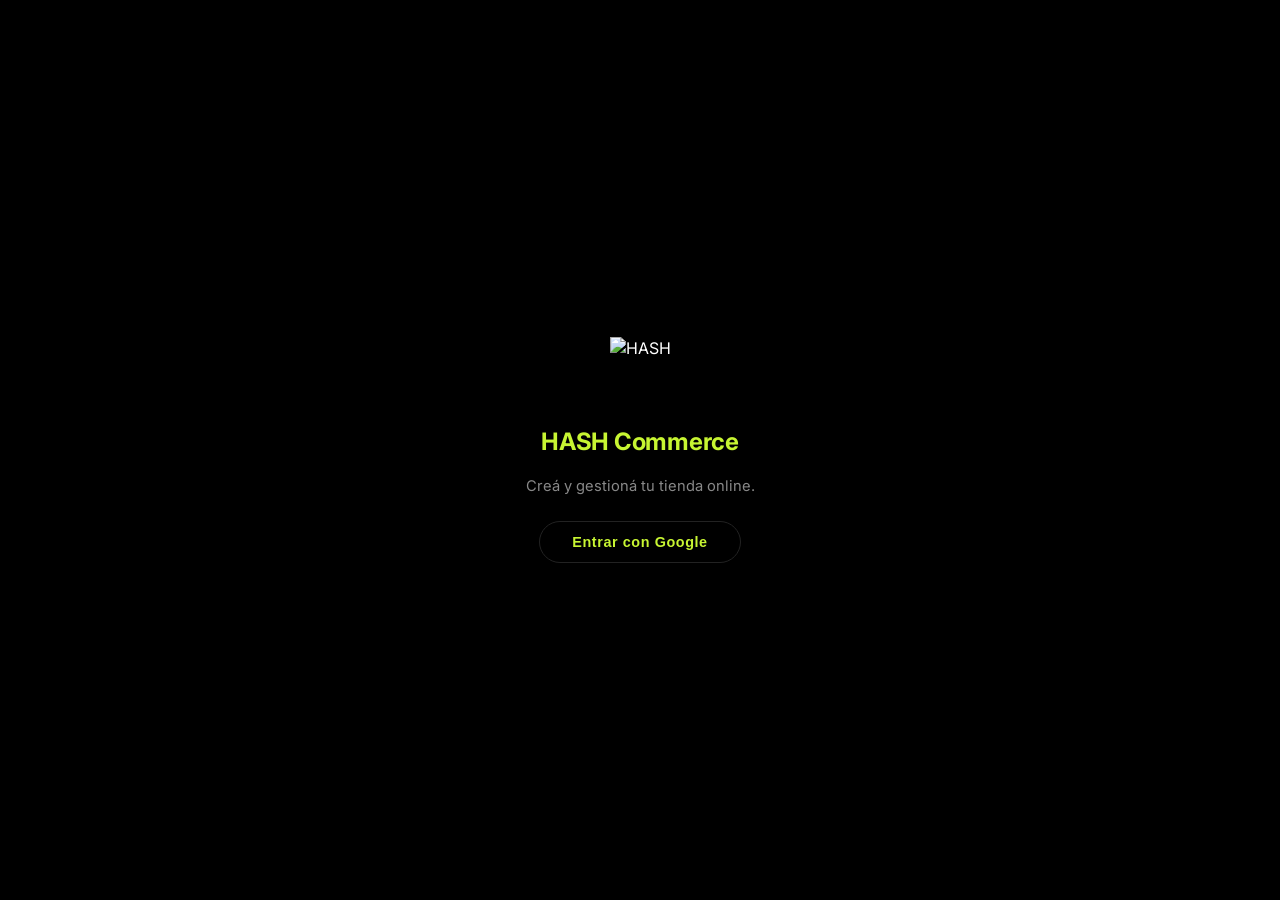
==== index.html @ f6fadef2 "fix: setup simplificado solo nombre de tienda" ====
<!DOCTYPE html>
<html lang="es">
<head>
  <meta charset="UTF-8">
  <meta name="viewport" content="width=device-width, initial-scale=1.0">
  <title>HASH Commerce</title>
  <meta name="description" content="Tu tienda online con HASH.">
  <link rel="icon" type="image/png" href="assets/favicon.png">
  <link rel="preconnect" href="https://fonts.googleapis.com">
  <link rel="preconnect" href="https://fonts.gstatic.com" crossorigin>
  <link href="https://fonts.googleapis.com/css2?family=Inter:wght@400;500;600;700&display=swap" rel="stylesheet">
  <link rel="stylesheet" href="css/style.css">
</head>
<body>

  <!-- ── Login ─────────────────────────────────────────────────────────── -->
  <div id="login-screen" hidden>
    <div id="login-box">
      <img src="assets/logo.png" alt="HASH" id="login-logo">
      <h1>HASH Commerce</h1>
      <p>Creá y gestioná tu tienda online.</p>
      <button type="button" id="login-btn">Entrar con Google</button>
    </div>
  </div>

  <!-- ── Setup (primera vez) ───────────────────────────────────────────── -->
  <div id="setup-screen" hidden>
    <div id="setup-box">
      <img src="assets/logo.png" alt="HASH" id="setup-logo">
      <h2>Configurá tu tienda</h2>
      <p class="setup-subtitle">Solo tarda un segundo. Después podés cambiar todo desde Ajustes.</p>

      <label for="setup-store-name">Nombre de la tienda</label>
      <input type="text" id="setup-store-name" placeholder="Ej: Mi Tienda" maxlength="80" autocomplete="off">

      <p id="setup-status" aria-live="polite"></p>
      <button type="button" id="setup-submit" class="btn-primary">Crear tienda</button>
    </div>
  </div>

  <!-- ── App principal ─────────────────────────────────────────────────── -->
  <div id="app" hidden>

    <aside id="sidebar">
      <div id="sidebar-header">
        <img src="assets/logo.png" alt="HASH" id="sidebar-logo">
        <span id="sidebar-store-name">Mi Tienda</span>
      </div>

      <nav id="sidebar-nav">
        <button type="button" class="nav-item active" data-section="dashboard">
          <span class="nav-icon">◈</span> Dashboard
        </button>
        <button type="button" class="nav-item" data-section="products">
          <span class="nav-icon">◻</span> Productos
        </button>
        <button type="button" class="nav-item" data-section="orders">
          <span class="nav-icon">◷</span> Pedidos
        </button>
        <button type="button" class="nav-item" data-section="customers">
          <span class="nav-icon">◎</span> Clientes
        </button>
        <button type="button" class="nav-item" data-section="connectors">
          <span class="nav-icon">⬡</span> Conectores
        </button>
        <button type="button" class="nav-item" data-section="settings">
          <span class="nav-icon">◌</span> Ajustes
        </button>
      </nav>

      <div id="sidebar-footer">
        <button type="button" id="logout-btn">Cerrar sesión</button>
      </div>
    </aside>

    <div id="sidebar-overlay"></div>

    <main id="main">
      <header id="main-header">
        <button type="button" id="hamburger" aria-label="Abrir menú">
          <span></span><span></span><span></span>
        </button>
        <h2 id="section-title">Dashboard</h2>
      </header>

      <!-- Dashboard -->
      <section id="section-dashboard" class="section">
        <div id="metrics-grid">
          <div class="metric-card">
            <span class="metric-label">Productos</span>
            <span class="metric-value" id="metric-products">—</span>
          </div>
          <div class="metric-card">
            <span class="metric-label">Pedidos</span>
            <span class="metric-value" id="metric-orders">—</span>
          </div>
          <div class="metric-card">
            <span class="metric-label">Clientes</span>
            <span class="metric-value" id="metric-customers">—</span>
          </div>
          <div class="metric-card">
            <span class="metric-label">Ventas totales</span>
            <span class="metric-value" id="metric-revenue">—</span>
          </div>
        </div>
      </section>

      <!-- Productos -->
      <section id="section-products" class="section" hidden>
        <div class="section-toolbar">
          <h3>Productos</h3>
          <button type="button" class="btn-primary" id="new-product-btn">+ Nuevo producto</button>
        </div>
        <table class="data-table">
          <thead>
            <tr>
              <th>Nombre</th>
              <th>Precio</th>
              <th>Stock</th>
              <th>Categoría</th>
              <th></th>
            </tr>
          </thead>
          <tbody id="products-tbody"></tbody>
        </table>
      </section>

      <!-- Pedidos -->
      <section id="section-orders" class="section" hidden>
        <div class="section-toolbar">
          <h3>Pedidos</h3>
        </div>
        <table class="data-table">
          <thead>
            <tr>
              <th>#</th>
              <th>Cliente</th>
              <th>Total</th>
              <th>Estado</th>
              <th>Cambiar estado</th>
            </tr>
          </thead>
          <tbody id="orders-tbody"></tbody>
        </table>
      </section>

      <!-- Clientes -->
      <section id="section-customers" class="section" hidden>
        <div class="section-toolbar">
          <h3>Clientes</h3>
        </div>
        <table class="data-table">
          <thead>
            <tr>
              <th>Nombre</th>
              <th>Email</th>
              <th>Pedidos</th>
            </tr>
          </thead>
          <tbody id="customers-tbody"></tbody>
        </table>
      </section>

      <!-- Conectores -->
      <section id="section-connectors" class="section" hidden>
        <div class="section-toolbar">
          <h3>Conectores</h3>
        </div>
        <div id="connectors-list">

          <div class="connector-card">
            <div style="flex:1">
              <div class="connector-name">Mercado Pago</div>
              <div class="connector-status" id="mp-status">No conectado</div>
              <div style="margin-top:10px;display:flex;flex-direction:column;gap:6px;max-width:320px;">
                <input type="text" id="mp-access-token" placeholder="Access Token de producción" autocomplete="off">
                <p id="mp-save-status" aria-live="polite"></p>
                <button type="button" class="btn-primary" id="mp-save-btn" style="align-self:flex-start;">Guardar</button>
              </div>
            </div>
          </div>

          <div class="connector-card">
            <div style="flex:1">
              <div class="connector-name">PayPal</div>
              <div class="connector-status" id="paypal-status">No conectado</div>
              <div style="margin-top:10px;display:flex;flex-direction:column;gap:6px;max-width:320px;">
                <input type="text" id="paypal-client-id" placeholder="Client ID" autocomplete="off">
                <p id="paypal-save-status" aria-live="polite"></p>
                <button type="button" class="btn-primary" id="paypal-save-btn" style="align-self:flex-start;">Guardar</button>
              </div>
            </div>
          </div>

        </div>
      </section>

      <!-- Ajustes -->
      <section id="section-settings" class="section" hidden>
        <div class="section-toolbar">
          <h3>Ajustes</h3>
        </div>
        <div id="settings-content">
          <div class="settings-group">
            <label for="settings-store-name">Nombre de la tienda</label>
            <input type="text" id="settings-store-name" maxlength="80" autocomplete="off">
          </div>
          <div class="settings-group">
            <label for="settings-company-name">Nombre de la empresa</label>
            <input type="text" id="settings-company-name" maxlength="80" autocomplete="off">
          </div>
          <button type="button" class="btn-primary" id="settings-save-btn">Guardar cambios</button>
          <p id="settings-status" aria-live="polite"></p>
        </div>
      </section>

    </main>
  </div>

  <!-- ── Modal: nuevo/editar producto ──────────────────────────────────── -->
  <div id="product-modal" hidden role="dialog" aria-modal="true">
    <div id="product-modal-box">
      <h3 id="product-modal-title">Nuevo producto</h3>

      <label for="product-name">Nombre</label>
      <input type="text" id="product-name" maxlength="120" autocomplete="off">

      <label for="product-price">Precio</label>
      <input type="number" id="product-price" min="0" step="0.01">

      <label for="product-stock">Stock</label>
      <input type="number" id="product-stock" min="0" step="1">

      <label for="product-category">Categoría <span class="optional">(opcional)</span></label>
      <input type="text" id="product-category" maxlength="80" autocomplete="off">

      <label for="product-description">Descripción <span class="optional">(opcional)</span></label>
      <textarea id="product-description" rows="3"></textarea>

      <label>Imagen <span class="optional">(opcional)</span></label>
      <div class="upload-area" id="product-img-area">
        <input type="file" id="product-img-input" accept="image/*" hidden>
        <img id="product-img-preview" style="display:none;max-width:100%;max-height:120px;border-radius:8px;" alt="Preview">
        <span>Subir imagen</span>
      </div>

      <p id="product-modal-status" aria-live="polite"></p>
      <div class="modal-actions">
        <button type="button" id="product-cancel-btn">Cancelar</button>
        <button type="button" id="product-save-btn" class="btn-primary">Guardar</button>
      </div>
    </div>
  </div>

  <script src="js/app.js"></script>
</body>
</html>
---- css/style.css ----
/**
 * style.css — HASH Commerce
 * Paleta de marca: Lime #C7F532 · Black #000 · Graphite #0D0D0D
 */

:root {
  --lime: #c7f532;
  --lime-dim: #7ec200;
  --black: #000000;
  --graphite: #0d0d0d;
  --graphite-soft: #111111;
  --border: #181818;
  --border-soft: #222222;
  --text: #ffffff;
  --text-dim: #888888;
  --text-faint: #444444;
  --red: #e25c4a;
  --radius-sm: 10px;
  --radius-md: 14px;
  --radius-pill: 999px;
  --ease: cubic-bezier(0.2, 0.7, 0.3, 1);
  --sidebar-w: 220px;
}

* { box-sizing: border-box; margin: 0; padding: 0; }

html, body {
  height: 100%;
  font-family: "Inter", system-ui, sans-serif;
  font-size: 16px;
  line-height: 1.45;
  color: var(--text);
  background: var(--black);
  -webkit-font-smoothing: antialiased;
}

[hidden] { display: none !important; }

/* ── Login ──────────────────────────────────────────────────────────── */

#login-screen {
  display: flex;
  align-items: center;
  justify-content: center;
  min-height: 100vh;
  padding: 24px;
}

#login-box {
  display: flex;
  flex-direction: column;
  align-items: center;
  gap: 16px;
  max-width: 360px;
  width: 100%;
  text-align: center;
}

#login-logo {
  height: 64px;
  width: auto;
  object-fit: contain;
  margin-bottom: 8px;
}

#login-box h1 {
  font-size: 1.5rem;
  font-weight: 700;
  color: var(--lime);
  letter-spacing: -0.01em;
}

#login-box p {
  font-size: 0.92rem;
  color: var(--text-dim);
}

#login-btn {
  margin-top: 8px;
  padding: 12px 32px;
  border: 1px solid var(--border-soft);
  border-radius: var(--radius-pill);
  background: transparent;
  color: var(--lime);
  font-size: 0.9rem;
  font-weight: 600;
  letter-spacing: 0.04em;
  cursor: pointer;
  transition: background 150ms var(--ease), border-color 150ms var(--ease);
}

#login-btn:hover {
  background: #0f1a00;
  border-color: var(--lime);
}

/* ── Setup ──────────────────────────────────────────────────────────── */

#setup-screen {
  display: flex;
  align-items: flex-start;
  justify-content: center;
  min-height: 100vh;
  padding: 48px 24px;
  overflow-y: auto;
}

#setup-box {
  display: flex;
  flex-direction: column;
  gap: 14px;
  max-width: 480px;
  width: 100%;
}

#setup-logo {
  height: 48px;
  width: auto;
  object-fit: contain;
  margin-bottom: 4px;
}

#setup-box h2 {
  font-size: 1.3rem;
  font-weight: 700;
  color: var(--lime);
}

.setup-subtitle {
  font-size: 0.85rem;
  color: var(--text-dim);
  margin-bottom: 6px;
}

/* ── Forms compartidos ──────────────────────────────────────────────── */

label {
  display: block;
  font-size: 0.82rem;
  font-weight: 600;
  color: var(--text-dim);
  margin-bottom: 4px;
  text-transform: uppercase;
  letter-spacing: 0.05em;
}

.optional {
  font-weight: 400;
  color: var(--text-faint);
  text-transform: none;
  letter-spacing: 0;
}

input[type="text"],
input[type="number"],
input[type="email"],
textarea,
select {
  width: 100%;
  background: var(--graphite);
  border: 1px solid var(--border-soft);
  border-radius: var(--radius-sm);
  padding: 10px 14px;
  color: var(--text);
  font-size: 0.92rem;
  font-family: inherit;
  outline: none;
  transition: border-color 150ms var(--ease);
  appearance: none;
}

input[type="text"]:focus,
input[type="number"]:focus,
input[type="email"]:focus,
textarea:focus,
select:focus {
  border-color: var(--lime);
}

textarea { resize: vertical; }

select {
  background-image: url("data:image/svg+xml,%3Csvg xmlns='http://www.w3.org/2000/svg' width='12' height='8' viewBox='0 0 12 8'%3E%3Cpath d='M1 1l5 5 5-5' stroke='%23888' stroke-width='1.5' fill='none' stroke-linecap='round'/%3E%3C/svg%3E");
  background-repeat: no-repeat;
  background-position: right 14px center;
  padding-right: 36px;
  cursor: pointer;
}

.upload-hint {
  font-size: 0.78rem;
  color: var(--text-faint);
  margin-top: -8px;
}

/* Upload area */
.upload-area {
  position: relative;
  display: flex;
  align-items: center;
  justify-content: center;
  flex-direction: column;
  gap: 8px;
  border: 1px dashed var(--border-soft);
  border-radius: var(--radius-md);
  padding: 24px;
  cursor: pointer;
  transition: border-color 150ms var(--ease), background 150ms var(--ease);
  min-height: 100px;
  overflow: hidden;
}

.upload-area:hover {
  border-color: var(--lime);
  background: #0a1300;
}

.upload-area--wide { min-height: 130px; }

.upload-area span {
  font-size: 0.82rem;
  color: var(--text-faint);
  pointer-events: none;
}

.upload-area img {
  max-width: 100%;
  max-height: 120px;
  object-fit: contain;
  border-radius: var(--radius-sm);
}

/* Status lines */
#setup-status,
#product-modal-status,
#settings-status,
#rename-status {
  font-size: 0.8rem;
  min-height: 1.2em;
  color: var(--text-dim);
}

.status--error { color: var(--red) !important; }
.status--ok    { color: var(--lime) !important; }

/* ── Botones ────────────────────────────────────────────────────────── */

.btn-primary {
  padding: 10px 24px;
  border: none;
  border-radius: var(--radius-pill);
  background: var(--lime);
  color: #000;
  font-size: 0.88rem;
  font-weight: 700;
  letter-spacing: 0.03em;
  cursor: pointer;
  transition: opacity 150ms var(--ease);
}

.btn-primary:hover  { opacity: 0.85; }
.btn-primary:active { opacity: 1; }

.btn-secondary {
  padding: 8px 18px;
  border: 1px solid var(--border-soft);
  border-radius: var(--radius-pill);
  background: transparent;
  color: var(--text-dim);
  font-size: 0.84rem;
  font-weight: 500;
  cursor: pointer;
  transition: border-color 150ms var(--ease), color 150ms var(--ease);
}

.btn-secondary:hover {
  border-color: var(--lime);
  color: var(--lime);
}

#setup-submit {
  margin-top: 8px;
  align-self: flex-start;
}

/* ── App shell ──────────────────────────────────────────────────────── */

#app {
  display: flex;
  height: 100vh;
  height: 100dvh;
  overflow: hidden;
}

/* ── Sidebar ────────────────────────────────────────────────────────── */

#sidebar {
  width: var(--sidebar-w);
  flex-shrink: 0;
  display: flex;
  flex-direction: column;
  background: var(--graphite);
  border-right: 1px solid var(--border);
  padding: 20px 12px;
  overflow-y: auto;
  transition: transform 250ms var(--ease);
  z-index: 50;
}

#sidebar-header {
  display: flex;
  align-items: center;
  gap: 10px;
  padding: 0 4px 24px;
}

#sidebar-logo {
  height: 32px;
  width: auto;
  object-fit: contain;
  flex-shrink: 0;
}

#sidebar-store-name {
  font-size: 0.88rem;
  font-weight: 600;
  color: var(--text);
  white-space: nowrap;
  overflow: hidden;
  text-overflow: ellipsis;
}

#sidebar-nav {
  display: flex;
  flex-direction: column;
  gap: 2px;
  flex: 1;
}

.nav-item {
  display: flex;
  align-items: center;
  gap: 10px;
  width: 100%;
  padding: 10px 12px;
  border: none;
  border-radius: var(--radius-sm);
  background: transparent;
  color: var(--text-dim);
  font-size: 0.88rem;
  font-weight: 500;
  text-align: left;
  cursor: pointer;
  transition: background 150ms var(--ease), color 150ms var(--ease);
}

.nav-item:hover {
  background: var(--graphite-soft);
  color: var(--text);
}

.nav-item.active {
  background: #0f1a00;
  color: var(--lime);
}

.nav-icon {
  font-size: 1rem;
  line-height: 1;
  flex-shrink: 0;
}

#sidebar-footer {
  padding-top: 20px;
  border-top: 1px solid var(--border);
  margin-top: 16px;
}

#logout-btn {
  width: 100%;
  padding: 9px 12px;
  border: none;
  border-radius: var(--radius-sm);
  background: transparent;
  color: var(--text-faint);
  font-size: 0.82rem;
  text-align: left;
  cursor: pointer;
  transition: color 150ms var(--ease);
}

#logout-btn:hover { color: var(--red); }

/* Overlay mobile */
#sidebar-overlay {
  display: none;
  position: fixed;
  inset: 0;
  background: rgba(0, 0, 0, 0.7);
  z-index: 49;
}

#sidebar-overlay.visible { display: block; }

/* ── Main ───────────────────────────────────────────────────────────── */

#main {
  flex: 1;
  display: flex;
  flex-direction: column;
  min-width: 0;
  overflow: hidden;
}

#main-header {
  display: flex;
  align-items: center;
  gap: 14px;
  padding: 14px 24px;
  border-bottom: 1px solid var(--border);
  flex-shrink: 0;
}

#section-title {
  font-size: 1rem;
  font-weight: 600;
  color: var(--text);
}

/* Hamburger */
#hamburger {
  display: none;
  flex-direction: column;
  justify-content: center;
  gap: 5px;
  width: 36px;
  height: 36px;
  padding: 6px;
  background: transparent;
  border: none;
  cursor: pointer;
  flex-shrink: 0;
}

#hamburger span {
  display: block;
  height: 1.5px;
  background: var(--lime);
  border-radius: 2px;
}

/* ── Secciones ──────────────────────────────────────────────────────── */

.section {
  flex: 1;
  overflow-y: auto;
  padding: 28px 28px;
}

.section-toolbar {
  display: flex;
  align-items: center;
  justify-content: space-between;
  margin-bottom: 20px;
}

.section-toolbar h3 {
  font-size: 1rem;
  font-weight: 600;
  color: var(--text);
}

/* ── Dashboard / métricas ───────────────────────────────────────────── */

#metrics-grid {
  display: grid;
  grid-template-columns: repeat(auto-fill, minmax(180px, 1fr));
  gap: 16px;
}

.metric-card {
  display: flex;
  flex-direction: column;
  gap: 8px;
  padding: 20px 22px;
  background: var(--graphite);
  border: 1px solid var(--border);
  border-radius: var(--radius-md);
}

.metric-label {
  font-size: 0.75rem;
  font-weight: 600;
  color: var(--text-dim);
  text-transform: uppercase;
  letter-spacing: 0.06em;
}

.metric-value {
  font-size: 1.8rem;
  font-weight: 700;
  color: var(--lime);
  letter-spacing: -0.02em;
}

/* ── Listas (productos, pedidos, clientes) ──────────────────────────── */

.list-empty {
  color: var(--text-faint);
  font-size: 0.88rem;
  font-style: italic;
  padding: 20px 0;
}

/* Tabla genérica */
.data-table {
  width: 100%;
  border-collapse: collapse;
}

.data-table th,
.data-table td {
  text-align: left;
  padding: 12px 14px;
  font-size: 0.88rem;
  border-bottom: 1px solid var(--border);
}

.data-table th {
  color: var(--text-dim);
  font-weight: 600;
  font-size: 0.75rem;
  text-transform: uppercase;
  letter-spacing: 0.05em;
}

.data-table td { color: var(--text); }

.data-table tbody tr {
  transition: background 120ms var(--ease);
}

.data-table tbody tr:hover {
  background: var(--graphite);
}

/* ── Conectores ─────────────────────────────────────────────────────── */

#connectors-list {
  display: flex;
  flex-direction: column;
  gap: 12px;
  max-width: 520px;
}

.connector-card {
  display: flex;
  align-items: center;
  gap: 14px;
  padding: 16px 20px;
  background: var(--graphite);
  border: 1px solid var(--border);
  border-radius: var(--radius-md);
}

.connector-name {
  font-size: 0.92rem;
  font-weight: 600;
  color: var(--text);
  flex: 1;
}

.connector-status {
  font-size: 0.78rem;
  color: var(--text-faint);
}

.connector-status.connected {
  color: var(--lime);
}

/* ── Ajustes ────────────────────────────────────────────────────────── */

#settings-content {
  display: flex;
  flex-direction: column;
  gap: 20px;
  max-width: 480px;
}

.settings-group {
  display: flex;
  flex-direction: column;
  gap: 6px;
}

/* ── Modales ────────────────────────────────────────────────────────── */

#product-modal {
  position: fixed;
  inset: 0;
  display: flex;
  align-items: center;
  justify-content: center;
  background: rgba(0, 0, 0, 0.8);
  z-index: 100;
  padding: 24px;
}

#product-modal-box {
  display: flex;
  flex-direction: column;
  gap: 14px;
  width: 100%;
  max-width: 480px;
  max-height: 90vh;
  overflow-y: auto;
  background: var(--graphite);
  border: 1px solid var(--border-soft);
  border-radius: var(--radius-md);
  padding: 28px 24px;
}

#product-modal-box h3 {
  font-size: 1rem;
  font-weight: 700;
  color: var(--text);
}

.modal-actions {
  display: flex;
  justify-content: flex-end;
  gap: 10px;
  margin-top: 4px;
}

.modal-actions button:first-child {
  padding: 10px 20px;
  border: none;
  background: transparent;
  color: var(--text-dim);
  font-size: 0.88rem;
  cursor: pointer;
  border-radius: var(--radius-pill);
  transition: color 150ms var(--ease);
}

.modal-actions button:first-child:hover { color: var(--text); }

/* ── Badges de estado pedido ────────────────────────────────────────── */

.badge {
  display: inline-block;
  padding: 3px 10px;
  border-radius: var(--radius-pill);
  font-size: 0.72rem;
  font-weight: 600;
  letter-spacing: 0.04em;
  text-transform: uppercase;
}

.badge--pending  { background: #1a1500; color: #f0c040; }
.badge--paid     { background: #0a1300; color: var(--lime); }
.badge--shipped  { background: #001020; color: #60b0ff; }
.badge--done     { background: #0f0f0f; color: var(--text-dim); }
.badge--canceled { background: #1a0a0a; color: var(--red); }

/* ── Responsive ─────────────────────────────────────────────────────── */

@media (max-width: 720px) {
  #hamburger { display: flex; }

  #sidebar {
    position: fixed;
    top: 0;
    left: 0;
    height: 100%;
    transform: translateX(-100%);
  }

  #sidebar.open {
    transform: translateX(0);
    box-shadow: 4px 0 32px rgba(0,0,0,0.6);
  }

  .section { padding: 20px 16px; }

  #metrics-grid {
    grid-template-columns: 1fr 1fr;
  }

  .section-toolbar {
    flex-direction: column;
    align-items: flex-start;
    gap: 12px;
  }
}

@media (max-width: 400px) {
  #metrics-grid { grid-template-columns: 1fr; }
}

@media (prefers-reduced-motion: reduce) {
  *, *::before, *::after {
    animation-duration: 0.01ms !important;
    transition-duration: 0.01ms !important;
  }
}
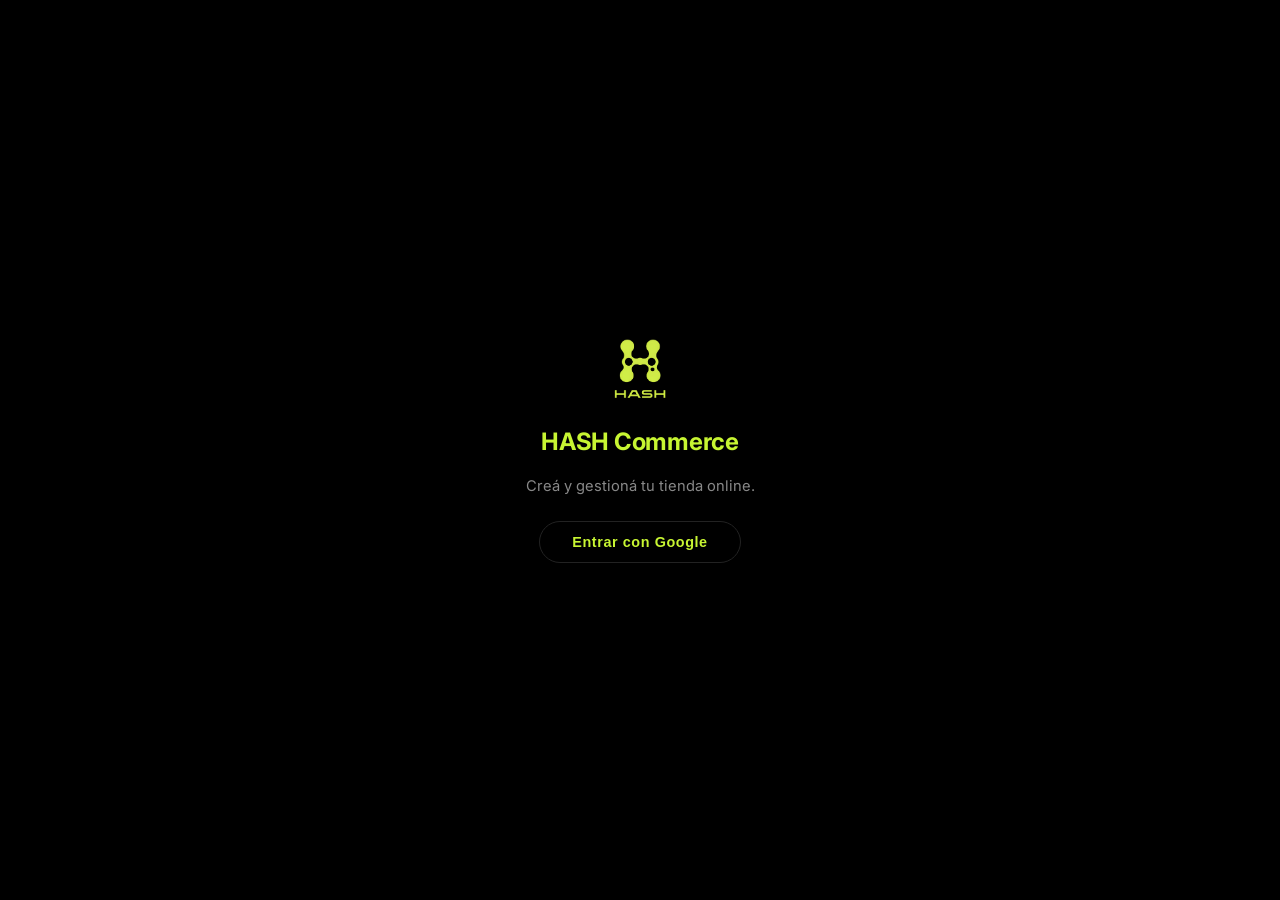
==== commit d8ca2429: "cambios" ====
--- a/index.html
+++ b/index.html
@@ -16,7 +16,7 @@
   <!-- ── Login ─────────────────────────────────────────────────────────── -->
   <div id="login-screen" hidden>
     <div id="login-box">
-      <img src="assets/logo.png" alt="HASH" id="login-logo">
+      <img src="assets/logo_hash.png" alt="HASH" id="login-logo">
       <h1>HASH Commerce</h1>
       <p>Creá y gestioná tu tienda online.</p>
       <button type="button" id="login-btn">Entrar con Google</button>
@@ -26,7 +26,7 @@
   <!-- ── Setup (primera vez) ───────────────────────────────────────────── -->
   <div id="setup-screen" hidden>
     <div id="setup-box">
-      <img src="assets/logo.png" alt="HASH" id="setup-logo">
+      <img src="assets/logo_hash.png" alt="HASH" id="setup-logo">
       <h2>Configurá tu tienda</h2>
       <p class="setup-subtitle">Solo tarda un segundo. Después podés cambiar todo desde Ajustes.</p>
 
@@ -43,7 +43,7 @@
 
     <aside id="sidebar">
       <div id="sidebar-header">
-        <img src="assets/logo.png" alt="HASH" id="sidebar-logo">
+        <img src="assets/logo_hash.png" alt="HASH" id="sidebar-logo">
         <span id="sidebar-store-name">Mi Tienda</span>
       </div>
 
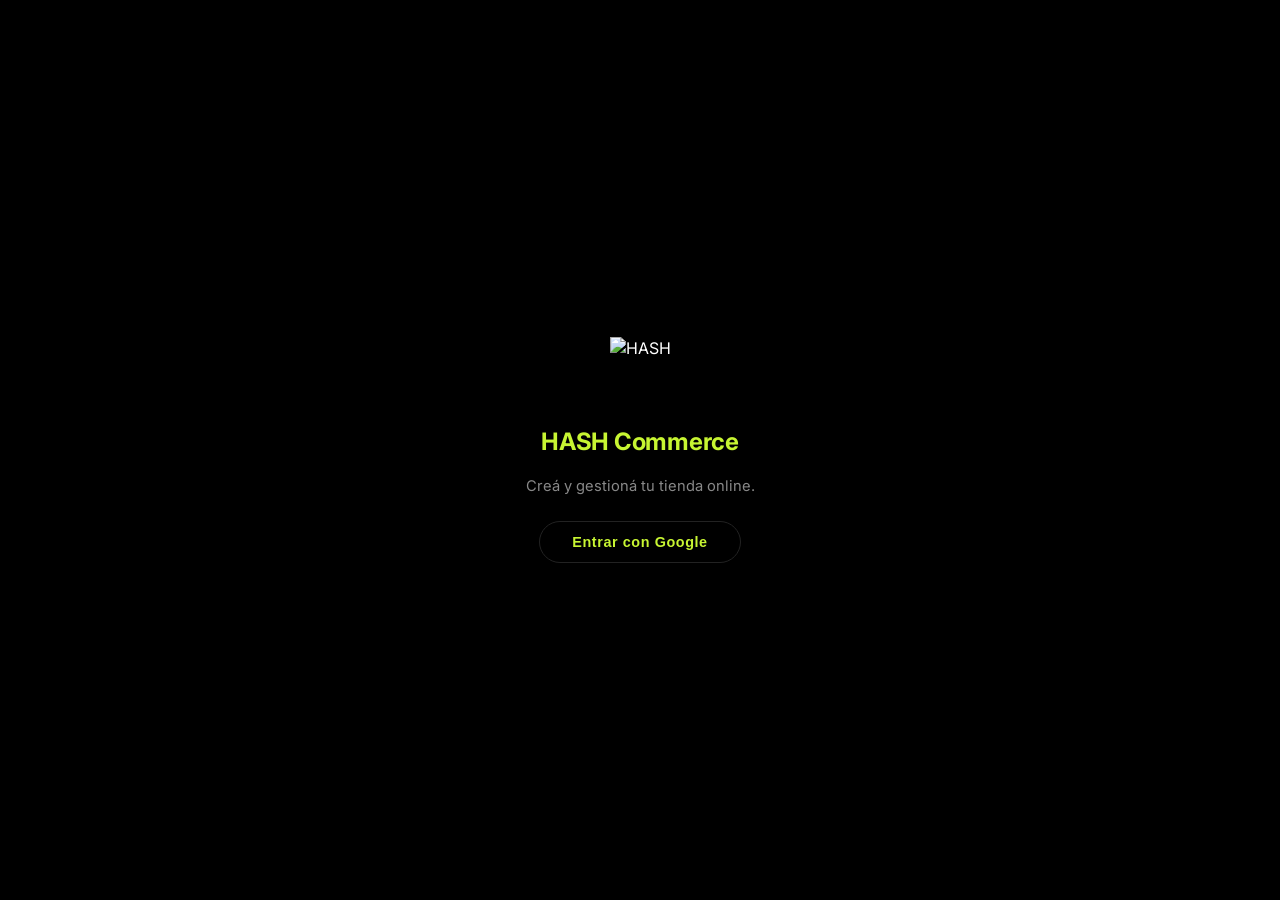
==== commit a0e15243: "cambios" ====
--- a/index.html
+++ b/index.html
@@ -16,7 +16,7 @@
   <!-- ── Login ─────────────────────────────────────────────────────────── -->
   <div id="login-screen" hidden>
     <div id="login-box">
-      <img src="assets/logo_hash.png" alt="HASH" id="login-logo">
+      <img src="assets/logo.png" alt="HASH" id="login-logo">
       <h1>HASH Commerce</h1>
       <p>Creá y gestioná tu tienda online.</p>
       <button type="button" id="login-btn">Entrar con Google</button>
@@ -26,7 +26,7 @@
   <!-- ── Setup (primera vez) ───────────────────────────────────────────── -->
   <div id="setup-screen" hidden>
     <div id="setup-box">
-      <img src="assets/logo_hash.png" alt="HASH" id="setup-logo">
+      <img src="assets/logo.png" alt="HASH" id="setup-logo">
       <h2>Configurá tu tienda</h2>
       <p class="setup-subtitle">Solo tarda un segundo. Después podés cambiar todo desde Ajustes.</p>
 
@@ -43,7 +43,7 @@
 
     <aside id="sidebar">
       <div id="sidebar-header">
-        <img src="assets/logo_hash.png" alt="HASH" id="sidebar-logo">
+        <img src="assets/logo.png" alt="HASH" id="sidebar-logo">
         <span id="sidebar-store-name">Mi Tienda</span>
       </div>
 
@@ -231,17 +231,39 @@
       <label for="product-stock">Stock</label>
       <input type="number" id="product-stock" min="0" step="1">
 
-      <label for="product-category">Categoría <span class="optional">(opcional)</span></label>
-      <input type="text" id="product-category" maxlength="80" autocomplete="off">
+      <label for="product-category">Categoría</label>
+      <div id="category-field">
+        <select id="product-category">
+          <option value="">Sin categoría</option>
+        </select>
+        <button type="button" id="add-category-btn" class="btn-add-category">+ Nueva categoría</button>
+        <div id="new-category-row" hidden style="display:flex;gap:8px;margin-top:6px;">
+          <input type="text" id="new-category-input" placeholder="Nombre de la categoría" maxlength="80" autocomplete="off" style="flex:1;">
+          <button type="button" id="new-category-save" class="btn-primary" style="padding:8px 16px;font-size:.82rem;">Agregar</button>
+          <button type="button" id="new-category-cancel" style="padding:8px 12px;background:transparent;border:none;color:var(--text-dim);cursor:pointer;">✕</button>
+        </div>
+      </div>
 
       <label for="product-description">Descripción <span class="optional">(opcional)</span></label>
       <textarea id="product-description" rows="3"></textarea>
 
-      <label>Imagen <span class="optional">(opcional)</span></label>
-      <div class="upload-area" id="product-img-area">
-        <input type="file" id="product-img-input" accept="image/*" hidden>
-        <img id="product-img-preview" style="display:none;max-width:100%;max-height:120px;border-radius:8px;" alt="Preview">
-        <span>Subir imagen</span>
+      <label>Imágenes <span class="optional">(hasta 3)</span></label>
+      <div id="product-images-grid" style="display:grid;grid-template-columns:repeat(3,1fr);gap:10px;">
+        <div class="upload-area img-slot" data-slot="0">
+          <input type="file" class="img-slot-input" accept="image/*" hidden>
+          <img class="img-slot-preview" style="display:none;max-width:100%;max-height:90px;border-radius:8px;" alt="">
+          <span>+ Imagen</span>
+        </div>
+        <div class="upload-area img-slot" data-slot="1">
+          <input type="file" class="img-slot-input" accept="image/*" hidden>
+          <img class="img-slot-preview" style="display:none;max-width:100%;max-height:90px;border-radius:8px;" alt="">
+          <span>+ Imagen</span>
+        </div>
+        <div class="upload-area img-slot" data-slot="2">
+          <input type="file" class="img-slot-input" accept="image/*" hidden>
+          <img class="img-slot-preview" style="display:none;max-width:100%;max-height:90px;border-radius:8px;" alt="">
+          <span>+ Imagen</span>
+        </div>
       </div>
 
       <p id="product-modal-status" aria-live="polite"></p>
--- a/css/style.css
+++ b/css/style.css
@@ -706,3 +706,46 @@
     transition-duration: 0.01ms !important;
   }
 }
+
+/* ── Categorías ─────────────────────────────────────────────────────── */
+
+#category-field {
+  display: flex;
+  flex-direction: column;
+  gap: 6px;
+}
+
+.btn-add-category {
+  align-self: flex-start;
+  padding: 5px 12px;
+  border: 1px dashed var(--border-soft);
+  border-radius: var(--radius-pill);
+  background: transparent;
+  color: var(--text-dim);
+  font-size: 0.78rem;
+  cursor: pointer;
+  transition: border-color 150ms, color 150ms;
+}
+
+.btn-add-category:hover {
+  border-color: var(--lime);
+  color: var(--lime);
+}
+
+#new-category-row {
+  display: flex;
+  gap: 8px;
+  margin-top: 2px;
+}
+
+/* ── Slots de imagen ────────────────────────────────────────────────── */
+
+.img-slot {
+  min-height: 90px;
+  padding: 12px;
+  position: relative;
+}
+
+.img-slot span {
+  font-size: 0.75rem;
+}
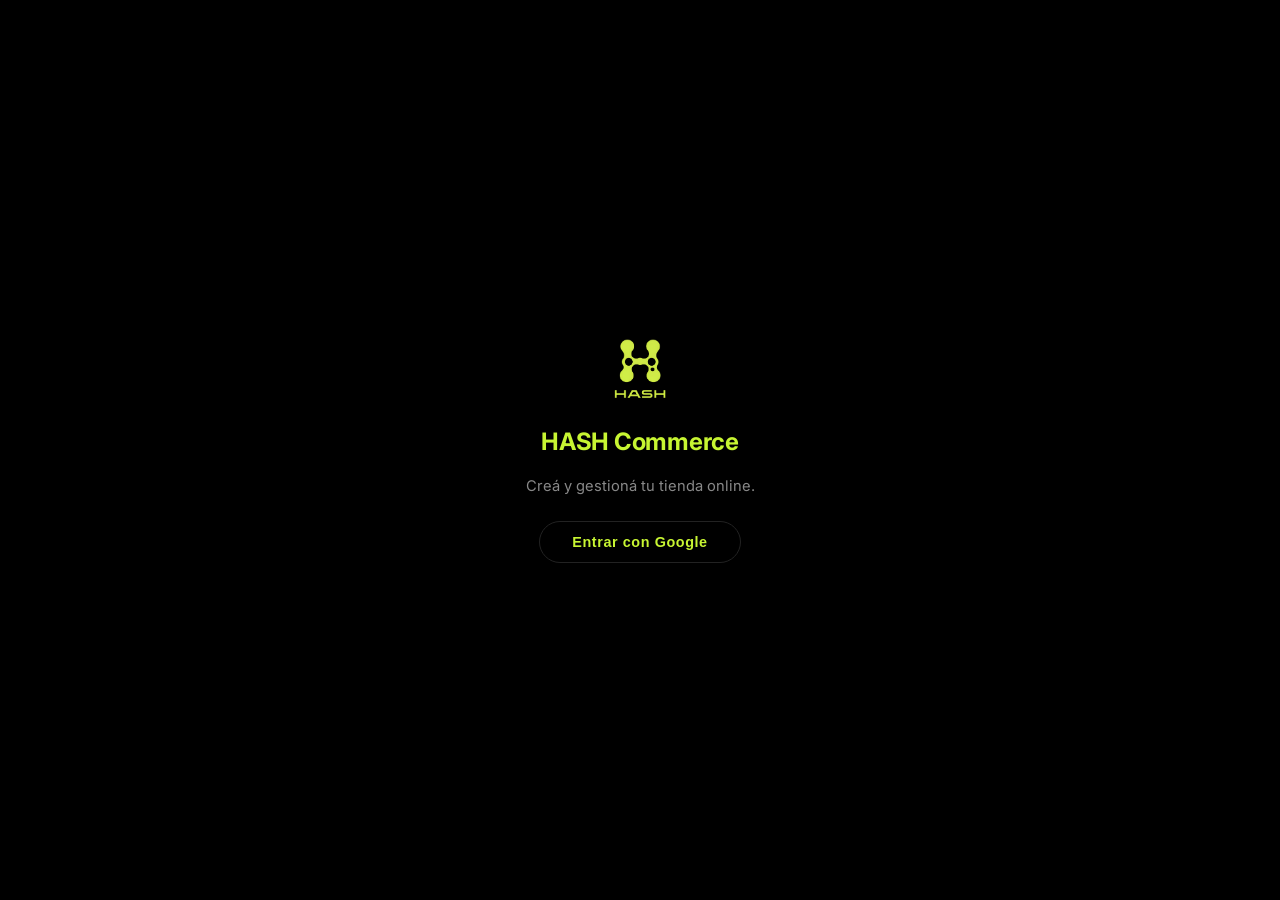
==== commit f55f3d5b: "cambios" ====
--- a/index.html
+++ b/index.html
@@ -16,7 +16,7 @@
   <!-- ── Login ─────────────────────────────────────────────────────────── -->
   <div id="login-screen" hidden>
     <div id="login-box">
-      <img src="assets/logo.png" alt="HASH" id="login-logo">
+      <img src="assets/logo_hash.png" alt="HASH" id="login-logo">
       <h1>HASH Commerce</h1>
       <p>Creá y gestioná tu tienda online.</p>
       <button type="button" id="login-btn">Entrar con Google</button>
@@ -26,7 +26,7 @@
   <!-- ── Setup (primera vez) ───────────────────────────────────────────── -->
   <div id="setup-screen" hidden>
     <div id="setup-box">
-      <img src="assets/logo.png" alt="HASH" id="setup-logo">
+      <img src="assets/logo_hash.png" alt="HASH" id="setup-logo">
       <h2>Configurá tu tienda</h2>
       <p class="setup-subtitle">Solo tarda un segundo. Después podés cambiar todo desde Ajustes.</p>
 
@@ -43,7 +43,7 @@
 
     <aside id="sidebar">
       <div id="sidebar-header">
-        <img src="assets/logo.png" alt="HASH" id="sidebar-logo">
+        <img src="assets/logo_hash.png" alt="HASH" id="sidebar-logo">
         <span id="sidebar-store-name">Mi Tienda</span>
       </div>
 
@@ -205,12 +205,13 @@
             <label for="settings-store-name">Nombre de la tienda</label>
             <input type="text" id="settings-store-name" maxlength="80" autocomplete="off">
           </div>
-          <div class="settings-group">
-            <label for="settings-company-name">Nombre de la empresa</label>
-            <input type="text" id="settings-company-name" maxlength="80" autocomplete="off">
-          </div>
           <button type="button" class="btn-primary" id="settings-save-btn">Guardar cambios</button>
           <p id="settings-status" aria-live="polite"></p>
+
+          <div class="settings-group" style="margin-top:24px;padding-top:20px;border-top:1px solid var(--border);">
+            <label>Tamaño de texto <span id="settings-font-label" style="color:var(--lime);font-weight:600;"></span></label>
+            <input type="range" id="settings-font-size" min="13" max="22" step="1" style="width:100%;accent-color:var(--lime);cursor:pointer;margin-top:8px;">
+          </div>
         </div>
       </section>
 
--- a/css/style.css
+++ b/css/style.css
@@ -20,6 +20,7 @@
   --radius-pill: 999px;
   --ease: cubic-bezier(0.2, 0.7, 0.3, 1);
   --sidebar-w: 220px;
+  --font-size-base: 16px;
 }
 
 * { box-sizing: border-box; margin: 0; padding: 0; }
@@ -27,7 +28,7 @@
 html, body {
   height: 100%;
   font-family: "Inter", system-ui, sans-serif;
-  font-size: 16px;
+  font-size: var(--font-size-base);
   line-height: 1.45;
   color: var(--text);
   background: var(--black);
